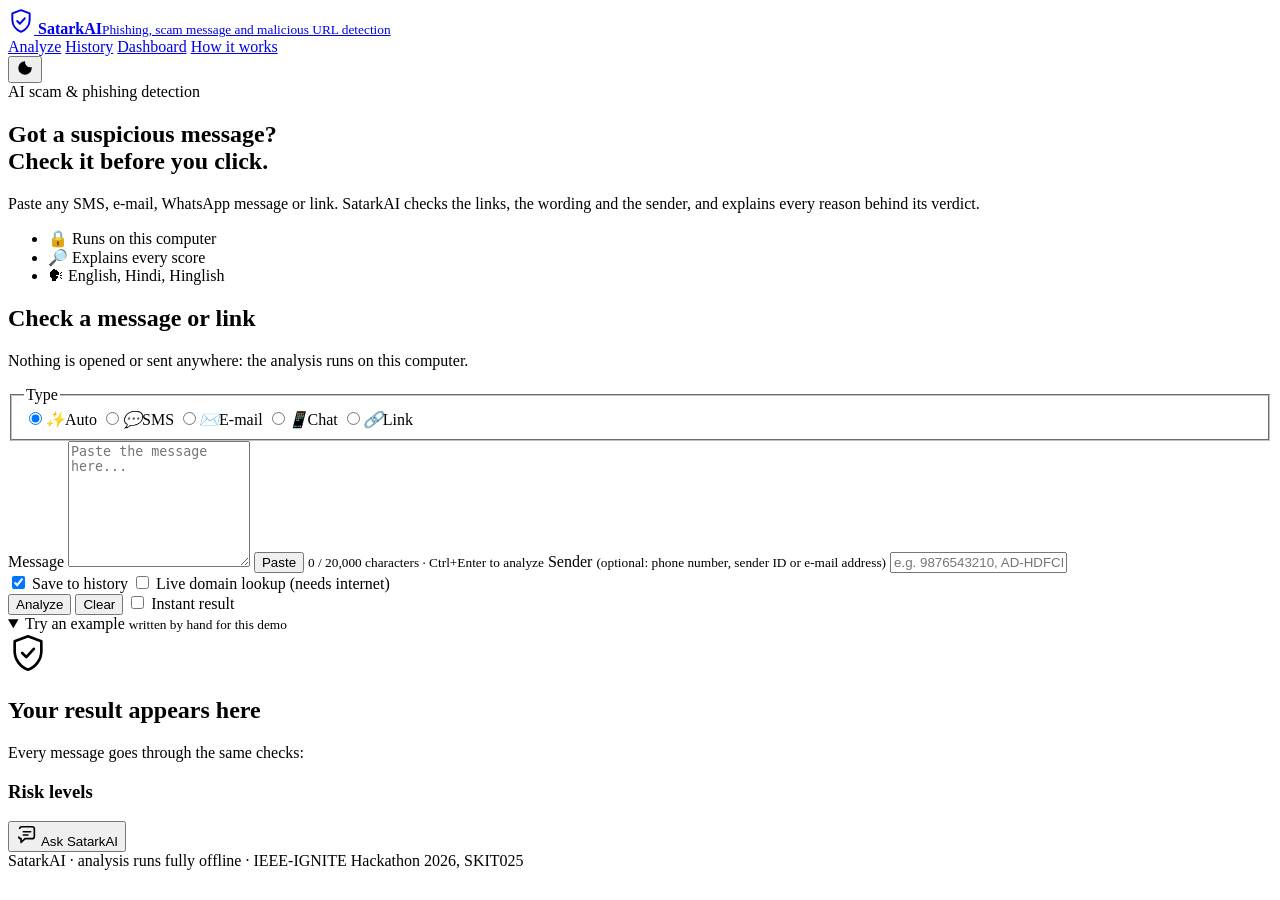
==== app/static/index.html @ 48647cab "UI upgrade, step-by-step scan, risk gauge and Ask SatarkAI assistant - Home: hero band with live sta" ====
<!doctype html>
<html lang="en">
<head>
  <meta charset="utf-8">
  <meta name="viewport" content="width=device-width, initial-scale=1">
  <title>SatarkAI - Phishing, scam and malicious URL detection</title>
  <link rel="icon" href="/static/favicon.svg" type="image/svg+xml">
  <link rel="stylesheet" href="/static/styles.css">
  <script src="/static/theme.js"></script>
</head>
<body>
  <header class="topbar">
    <a class="brand" href="#analyze" aria-label="Home">
      <svg viewBox="0 0 24 24" width="26" height="26" aria-hidden="true">
        <path d="M12 2 4 5v6c0 5 3.4 9.4 8 11 4.6-1.6 8-6 8-11V5l-8-3Z" fill="none" stroke="currentColor" stroke-width="1.8" stroke-linejoin="round"/>
        <path d="m8.5 12 2.5 2.5 4.5-5" fill="none" stroke="currentColor" stroke-width="1.8" stroke-linecap="round" stroke-linejoin="round"/>
      </svg>
      <span class="brand-text"><strong id="app-name">SatarkAI</strong><small id="app-tagline">Phishing, scam message and malicious URL detection</small></span>
    </a>
    <nav class="tabs" aria-label="Sections">
      <a href="#analyze" data-view="analyze">Analyze</a>
      <a href="#history" data-view="history">History</a>
      <a href="#dashboard" data-view="dashboard">Dashboard</a>
      <a href="#about" data-view="about">How it works</a>
    </nav>
    <button id="theme-toggle" class="icon-btn" type="button" aria-label="Switch between light and dark theme" title="Light / dark">
      <svg viewBox="0 0 24 24" width="18" height="18" aria-hidden="true"><path d="M12 3a9 9 0 1 0 9 9c0-.5 0-.9-.1-1.4A7 7 0 0 1 12 3Z" fill="currentColor"/></svg>
    </button>
  </header>

  <main>
    <!-- ANALYZE -->
    <section id="view-analyze" class="view">
      <div class="hero-band">
        <div class="hero-text">
          <span class="eyebrow"><span class="pulse" aria-hidden="true"></span> AI scam &amp; phishing detection</span>
          <h1 class="hero-title">Got a suspicious message?<br><span class="grad">Check it before you click.</span></h1>
          <p class="hero-sub">Paste any SMS, e-mail, WhatsApp message or link. SatarkAI checks the links, the wording and the sender, and explains every reason behind its verdict.</p>
          <ul class="hero-badges">
            <li><span aria-hidden="true">&#x1F512;</span> Runs on this computer</li>
            <li><span aria-hidden="true">&#x1F50E;</span> Explains every score</li>
            <li><span aria-hidden="true">&#x1F5E3;</span> English, Hindi, Hinglish</li>
          </ul>
        </div>
        <div class="hero-stats" id="hero-stats" aria-live="polite"></div>
      </div>

      <div class="analyze-grid">
        <form id="analyze-form" class="card input-card" autocomplete="off">
          <h2 class="card-title">Check a message or link</h2>
          <p class="muted small">Nothing is opened or sent anywhere: the analysis runs on this computer.</p>

          <fieldset class="type-tiles" id="channel-group">
            <legend>Type</legend>
            <label><input type="radio" name="channel" value="auto" checked><span><i aria-hidden="true">&#x2728;</i>Auto</span></label>
            <label><input type="radio" name="channel" value="sms"><span><i aria-hidden="true">&#x1F4AC;</i>SMS</span></label>
            <label><input type="radio" name="channel" value="email"><span><i aria-hidden="true">&#x2709;&#xFE0F;</i>E-mail</span></label>
            <label><input type="radio" name="channel" value="social"><span><i aria-hidden="true">&#x1F4F1;</i>Chat</span></label>
            <label><input type="radio" name="channel" value="url"><span><i aria-hidden="true">&#x1F517;</i>Link</span></label>
          </fieldset>

          <label class="field">
            <span>Message</span>
            <span class="textarea-wrap">
              <textarea id="text" name="text" rows="8" maxlength="20000" required
                placeholder="Paste the message here..."></textarea>
              <button type="button" class="paste-btn" id="paste-btn" title="Paste from clipboard">Paste</button>
            </span>
            <small class="muted"><span id="char-count">0</span> / 20,000 characters &middot; Ctrl+Enter to analyze</small>
          </label>

          <label class="field">
            <span>Sender <small class="muted">(optional: phone number, sender ID or e-mail address)</small></span>
            <input id="sender" name="sender" type="text" maxlength="320" placeholder="e.g. 9876543210, AD-HDFCBK or support@example.com">
          </label>

          <div class="options">
            <label class="check"><input type="checkbox" id="opt-save" checked> <span>Save to history</span></label>
            <label class="check" title="Asks DNS and the public RDAP service how old the domain is. Needs internet. The link itself is never opened.">
              <input type="checkbox" id="opt-lookup"> <span>Live domain lookup (needs internet)</span></label>
          </div>

          <div class="actions">
            <button type="submit" class="btn primary big" id="analyze-btn">Analyze</button>
            <button type="button" class="btn" id="clear-btn">Clear</button>
            <label class="check fast-toggle" title="Show the result at once, without the step-by-step scan">
              <input type="checkbox" id="opt-fast"> <span>Instant result</span></label>
          </div>

          <details class="samples" id="samples" open>
            <summary><span>Try an example</span> <small class="muted">written by hand for this demo</small></summary>
            <div id="sample-list" class="chips"></div>
          </details>
        </form>

        <div id="result" class="result-col" aria-live="polite">
          <div class="card empty-state">
            <div class="empty-icon" aria-hidden="true">
              <svg viewBox="0 0 24 24" width="40" height="40"><path d="M12 2 4 5v6c0 5 3.4 9.4 8 11 4.6-1.6 8-6 8-11V5l-8-3Z" fill="none" stroke="currentColor" stroke-width="1.6" stroke-linejoin="round"/><path d="m8.5 12 2.5 2.5 4.5-5" fill="none" stroke="currentColor" stroke-width="1.6" stroke-linecap="round" stroke-linejoin="round"/></svg>
            </div>
            <h2>Your result appears here</h2>
            <p class="muted">Every message goes through the same checks:</p>
            <ol class="pipeline" id="pipeline-preview"></ol>
            <h3 class="legend-head">Risk levels</h3>
            <ul class="legend-levels" id="level-legend"></ul>
          </div>
        </div>
      </div>
    </section>

    <!-- HISTORY -->
    <section id="view-history" class="view" hidden>
      <div class="view-head">
        <div>
          <h1>History</h1>
          <p class="muted">Every analysed case. Search the message text, links, domains, phone numbers, UPI IDs and analyst notes.</p>
        </div>
        <div class="head-actions">
          <label class="btn" for="bulk-file" title="CSV with a 'text' column, or TXT with one message per line">Bulk upload</label>
          <input type="file" id="bulk-file" accept=".csv,.txt,text/csv,text/plain" hidden>
          <a class="btn" id="export-btn" href="/api/cases/export.csv">Export CSV</a>
        </div>
      </div>

      <form id="filter-form" class="card filters" autocomplete="off">
        <label class="field grow"><span>Search</span>
          <input type="search" id="f-q" placeholder="e.g. kyc, paypa1, 98765, sbi-kyc.xyz"></label>
        <label class="field"><span>Risk level</span>
          <select id="f-level"><option value="">All</option></select></label>
        <label class="field"><span>Category</span>
          <select id="f-category"><option value="">All</option></select></label>
        <label class="field"><span>Status</span>
          <select id="f-status"><option value="">All</option></select></label>
        <label class="field"><span>Type</span>
          <select id="f-channel"><option value="">All</option></select></label>
        <label class="field"><span>From</span><input type="date" id="f-from"></label>
        <label class="field"><span>To</span><input type="date" id="f-to"></label>
        <label class="field"><span>Sort</span>
          <select id="f-sort">
            <option value="newest">Newest first</option>
            <option value="oldest">Oldest first</option>
            <option value="score_desc">Highest risk first</option>
            <option value="score_asc">Lowest risk first</option>
          </select></label>
        <button type="button" class="btn" id="f-reset">Reset</button>
      </form>

      <div class="card table-card">
        <div class="table-meta"><span id="history-count" class="muted"></span></div>
        <div class="table-wrap">
          <table class="data" id="history-table">
            <thead><tr>
              <th scope="col">#</th><th scope="col">Time</th><th scope="col">Risk</th><th scope="col">Category</th>
              <th scope="col">Message</th><th scope="col">Type</th><th scope="col">Status</th>
            </tr></thead>
            <tbody></tbody>
          </table>
        </div>
        <div class="pager" id="pager"></div>
      </div>
    </section>

    <!-- DASHBOARD -->
    <section id="view-dashboard" class="view" hidden>
      <div class="view-head">
        <div>
          <h1>Security dashboard</h1>
          <p class="muted" id="dash-sub">What has been analysed, and what the scams look like.</p>
        </div>
      </div>
      <div class="filter-row" role="group" aria-label="Time range">
        <span class="muted">Time range</span>
        <div class="segmented compact" id="range-group">
          <label><input type="radio" name="range" value="7"><span>7 days</span></label>
          <label><input type="radio" name="range" value="30" checked><span>30 days</span></label>
          <label><input type="radio" name="range" value="90"><span>90 days</span></label>
        </div>
        <span id="demo-flag" class="pill demo" hidden></span>
      </div>
      <div id="dashboard-body" class="dash"></div>
    </section>

    <!-- ABOUT / MODEL CARD -->
    <section id="view-about" class="view" hidden>
      <div class="view-head">
        <div>
          <h1>How it works</h1>
          <p class="muted">Method, data, measured accuracy and known limits. Every number on this page is read from <code>models/metrics.json</code>, which the training script writes.</p>
        </div>
      </div>
      <div id="about-body" class="about"></div>
    </section>
  </main>

  <dialog id="case-dialog" aria-labelledby="case-title">
    <div class="dialog-head">
      <h2 id="case-title">Case</h2>
      <button type="button" class="icon-btn" id="case-close" aria-label="Close">&#x2715;</button>
    </div>
    <div id="case-body" class="dialog-body"></div>
  </dialog>

  <!-- ASSISTANT -->
  <button type="button" id="chat-fab" class="chat-fab" aria-controls="chat-panel" aria-expanded="false">
    <svg viewBox="0 0 24 24" width="22" height="22" aria-hidden="true"><path d="M4 5.5A2.5 2.5 0 0 1 6.5 3h11A2.5 2.5 0 0 1 20 5.5v8a2.5 2.5 0 0 1-2.5 2.5H10l-4.5 4v-4A2.5 2.5 0 0 1 3 13.5" fill="none" stroke="currentColor" stroke-width="1.8" stroke-linejoin="round"/><path d="M8 8.5h8M8 12h5" stroke="currentColor" stroke-width="1.8" stroke-linecap="round"/></svg>
    <span>Ask SatarkAI</span>
  </button>
  <section id="chat-panel" class="chat-panel" aria-label="SatarkAI assistant" hidden>
    <header class="chat-head">
      <div class="chat-avatar" aria-hidden="true">S</div>
      <div class="chat-title"><strong>SatarkAI assistant</strong><small id="chat-mode">Scam-safety help</small></div>
      <button type="button" class="icon-btn" id="chat-close" aria-label="Close assistant">&#x2715;</button>
    </header>
    <div class="chat-log" id="chat-log" aria-live="polite"></div>
    <div class="chat-suggest" id="chat-suggest"></div>
    <form class="chat-form" id="chat-form" autocomplete="off">
      <input type="text" id="chat-input" maxlength="1000" placeholder="Ask about this result or any scam..." aria-label="Your question">
      <button type="submit" class="btn primary" id="chat-send" aria-label="Send">&#x27A4;</button>
    </form>
    <p class="chat-foot" id="chat-foot"></p>
  </section>

  <div id="toast" role="status" aria-live="polite" hidden></div>
  <footer class="foot muted small">
    <span id="foot-text">SatarkAI</span> &middot; analysis runs fully offline &middot; IEEE-IGNITE Hackathon 2026, SKIT025
  </footer>

  <script src="/static/vendor/chart.umd.min.js"></script>
  <script src="/static/app.js"></script>
</body>
</html>
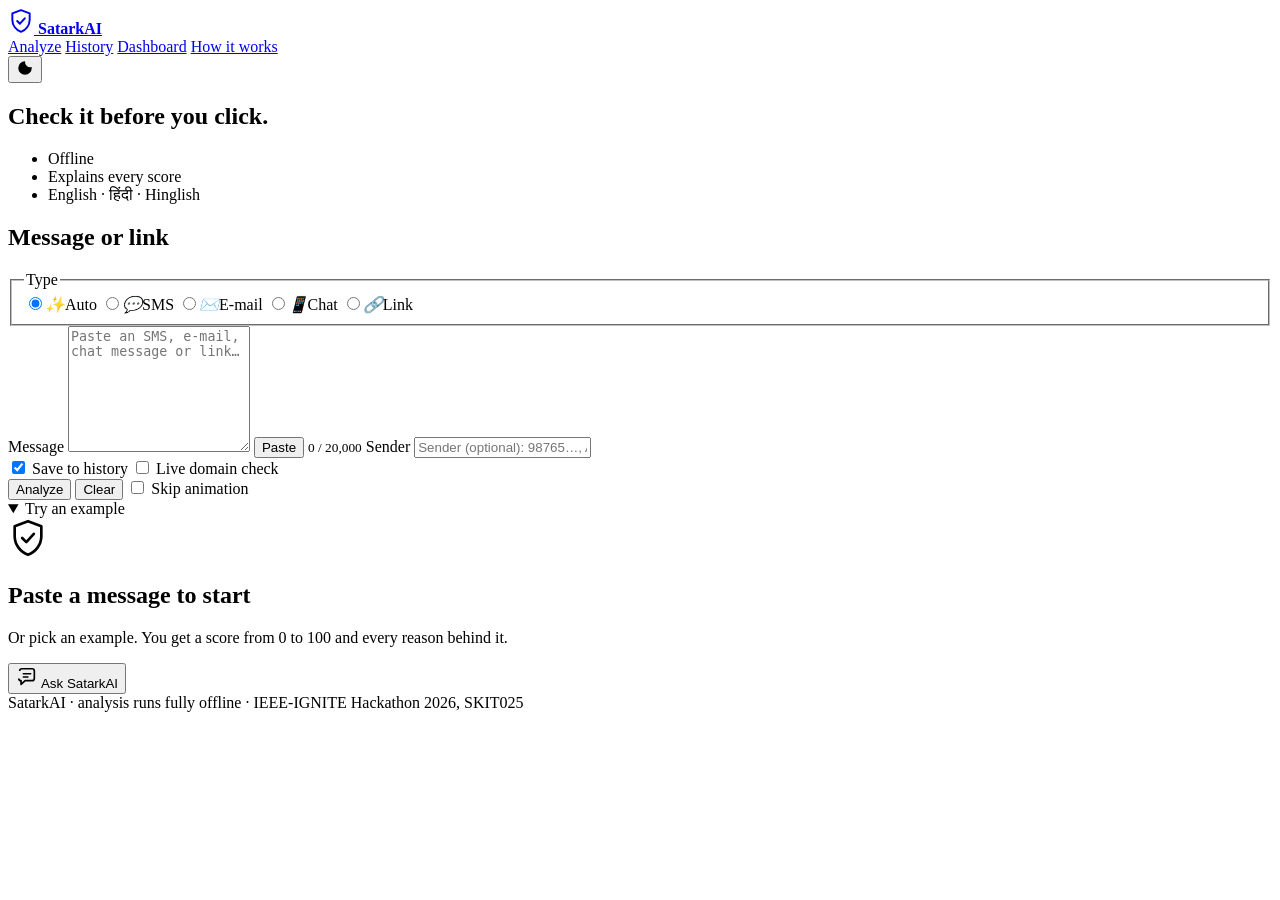
==== commit 3f8f5aff: "Automatic checking: SMS app, website scan, Gmail and inbox watcher - /api/ingest + live alerts in th" ====
--- a/app/static/index.html
+++ b/app/static/index.html
@@ -15,7 +15,7 @@
         <path d="M12 2 4 5v6c0 5 3.4 9.4 8 11 4.6-1.6 8-6 8-11V5l-8-3Z" fill="none" stroke="currentColor" stroke-width="1.8" stroke-linejoin="round"/>
         <path d="m8.5 12 2.5 2.5 4.5-5" fill="none" stroke="currentColor" stroke-width="1.8" stroke-linecap="round" stroke-linejoin="round"/>
       </svg>
-      <span class="brand-text"><strong id="app-name">SatarkAI</strong><small id="app-tagline">Phishing, scam message and malicious URL detection</small></span>
+      <span class="brand-text"><strong id="app-name">SatarkAI</strong></span>
     </a>
     <nav class="tabs" aria-label="Sections">
       <a href="#analyze" data-view="analyze">Analyze</a>
@@ -33,13 +33,11 @@
     <section id="view-analyze" class="view">
       <div class="hero-band">
         <div class="hero-text">
-          <span class="eyebrow"><span class="pulse" aria-hidden="true"></span> AI scam &amp; phishing detection</span>
-          <h1 class="hero-title">Got a suspicious message?<br><span class="grad">Check it before you click.</span></h1>
-          <p class="hero-sub">Paste any SMS, e-mail, WhatsApp message or link. SatarkAI checks the links, the wording and the sender, and explains every reason behind its verdict.</p>
+          <h1 class="hero-title">Check it <span class="grad">before you click.</span></h1>
           <ul class="hero-badges">
-            <li><span aria-hidden="true">&#x1F512;</span> Runs on this computer</li>
-            <li><span aria-hidden="true">&#x1F50E;</span> Explains every score</li>
-            <li><span aria-hidden="true">&#x1F5E3;</span> English, Hindi, Hinglish</li>
+            <li>Offline</li>
+            <li>Explains every score</li>
+            <li>English · हिंदी · Hinglish</li>
           </ul>
         </div>
         <div class="hero-stats" id="hero-stats" aria-live="polite"></div>
@@ -47,11 +45,10 @@
 
       <div class="analyze-grid">
         <form id="analyze-form" class="card input-card" autocomplete="off">
-          <h2 class="card-title">Check a message or link</h2>
-          <p class="muted small">Nothing is opened or sent anywhere: the analysis runs on this computer.</p>
+          <h2 class="card-title">Message or link</h2>
 
           <fieldset class="type-tiles" id="channel-group">
-            <legend>Type</legend>
+            <legend class="sr-only">Type</legend>
             <label><input type="radio" name="channel" value="auto" checked><span><i aria-hidden="true">&#x2728;</i>Auto</span></label>
             <label><input type="radio" name="channel" value="sms"><span><i aria-hidden="true">&#x1F4AC;</i>SMS</span></label>
             <label><input type="radio" name="channel" value="email"><span><i aria-hidden="true">&#x2709;&#xFE0F;</i>E-mail</span></label>
@@ -60,35 +57,35 @@
           </fieldset>
 
           <label class="field">
-            <span>Message</span>
+            <span class="sr-only">Message</span>
             <span class="textarea-wrap">
               <textarea id="text" name="text" rows="8" maxlength="20000" required
-                placeholder="Paste the message here..."></textarea>
+                placeholder="Paste an SMS, e-mail, chat message or link…"></textarea>
               <button type="button" class="paste-btn" id="paste-btn" title="Paste from clipboard">Paste</button>
             </span>
-            <small class="muted"><span id="char-count">0</span> / 20,000 characters &middot; Ctrl+Enter to analyze</small>
+            <small class="muted counter"><span id="char-count">0</span> / 20,000</small>
           </label>
 
           <label class="field">
-            <span>Sender <small class="muted">(optional: phone number, sender ID or e-mail address)</small></span>
-            <input id="sender" name="sender" type="text" maxlength="320" placeholder="e.g. 9876543210, AD-HDFCBK or support@example.com">
+            <span class="sr-only">Sender</span>
+            <input id="sender" name="sender" type="text" maxlength="320" placeholder="Sender (optional): 98765…, AD-HDFCBK, name@mail.com">
           </label>
 
           <div class="options">
             <label class="check"><input type="checkbox" id="opt-save" checked> <span>Save to history</span></label>
             <label class="check" title="Asks DNS and the public RDAP service how old the domain is. Needs internet. The link itself is never opened.">
-              <input type="checkbox" id="opt-lookup"> <span>Live domain lookup (needs internet)</span></label>
+              <input type="checkbox" id="opt-lookup"> <span>Live domain check</span></label>
           </div>
 
           <div class="actions">
-            <button type="submit" class="btn primary big" id="analyze-btn">Analyze</button>
+            <button type="submit" class="btn primary big" id="analyze-btn" title="Ctrl+Enter">Analyze</button>
             <button type="button" class="btn" id="clear-btn">Clear</button>
             <label class="check fast-toggle" title="Show the result at once, without the step-by-step scan">
-              <input type="checkbox" id="opt-fast"> <span>Instant result</span></label>
+              <input type="checkbox" id="opt-fast"> <span>Skip animation</span></label>
           </div>
 
           <details class="samples" id="samples" open>
-            <summary><span>Try an example</span> <small class="muted">written by hand for this demo</small></summary>
+            <summary title="Examples were written by hand for this demo">Try an example</summary>
             <div id="sample-list" class="chips"></div>
           </details>
         </form>
@@ -98,11 +95,9 @@
             <div class="empty-icon" aria-hidden="true">
               <svg viewBox="0 0 24 24" width="40" height="40"><path d="M12 2 4 5v6c0 5 3.4 9.4 8 11 4.6-1.6 8-6 8-11V5l-8-3Z" fill="none" stroke="currentColor" stroke-width="1.6" stroke-linejoin="round"/><path d="m8.5 12 2.5 2.5 4.5-5" fill="none" stroke="currentColor" stroke-width="1.6" stroke-linecap="round" stroke-linejoin="round"/></svg>
             </div>
-            <h2>Your result appears here</h2>
-            <p class="muted">Every message goes through the same checks:</p>
-            <ol class="pipeline" id="pipeline-preview"></ol>
-            <h3 class="legend-head">Risk levels</h3>
-            <ul class="legend-levels" id="level-legend"></ul>
+            <h2>Paste a message to start</h2>
+            <p class="muted">Or pick an example. You get a score from 0 to 100 and every reason behind it.</p>
+            <ul class="legend-levels inline" id="level-legend"></ul>
           </div>
         </div>
       </div>
@@ -113,7 +108,7 @@
       <div class="view-head">
         <div>
           <h1>History</h1>
-          <p class="muted">Every analysed case. Search the message text, links, domains, phone numbers, UPI IDs and analyst notes.</p>
+          <p class="muted">Search text, links, numbers, UPI IDs and notes.</p>
         </div>
         <div class="head-actions">
           <label class="btn" for="bulk-file" title="CSV with a 'text' column, or TXT with one message per line">Bulk upload</label>
@@ -165,7 +160,7 @@
       <div class="view-head">
         <div>
           <h1>Security dashboard</h1>
-          <p class="muted" id="dash-sub">What has been analysed, and what the scams look like.</p>
+          <p class="muted" id="dash-sub"></p>
         </div>
       </div>
       <div class="filter-row" role="group" aria-label="Time range">
@@ -185,7 +180,7 @@
       <div class="view-head">
         <div>
           <h1>How it works</h1>
-          <p class="muted">Method, data, measured accuracy and known limits. Every number on this page is read from <code>models/metrics.json</code>, which the training script writes.</p>
+          <p class="muted">Method, data, measured accuracy and known limits.</p>
         </div>
       </div>
       <div id="about-body" class="about"></div>
@@ -220,6 +215,7 @@
     <p class="chat-foot" id="chat-foot"></p>
   </section>
 
+  <div id="alert-stack" class="alert-stack" aria-live="assertive"></div>
   <div id="toast" role="status" aria-live="polite" hidden></div>
   <footer class="foot muted small">
     <span id="foot-text">SatarkAI</span> &middot; analysis runs fully offline &middot; IEEE-IGNITE Hackathon 2026, SKIT025
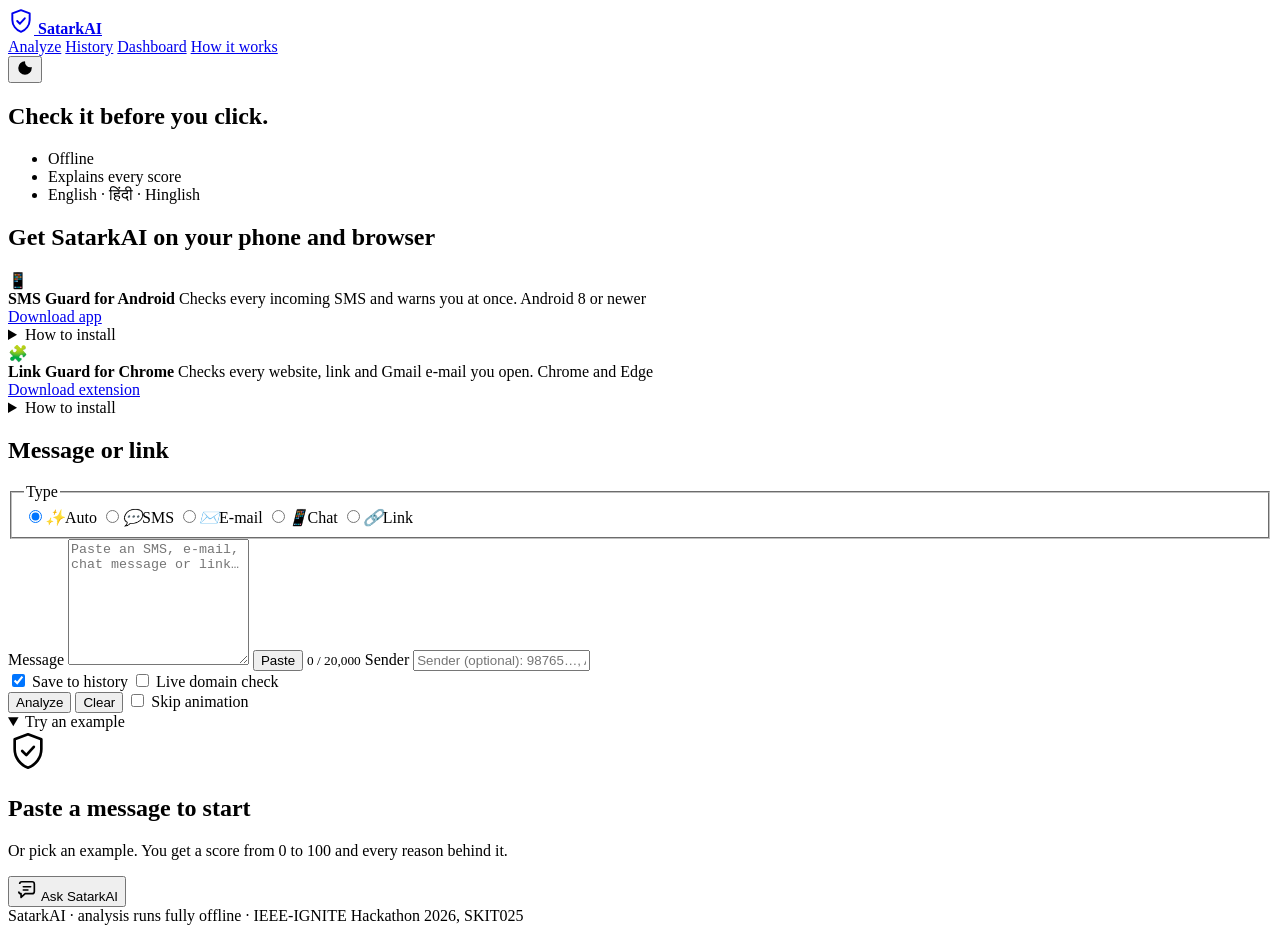
==== commit f518869a: "Download app and extension from the home page; extension popup with on/off switch - Home page: downl" ====
--- a/app/static/index.html
+++ b/app/static/index.html
@@ -43,6 +43,48 @@
         <div class="hero-stats" id="hero-stats" aria-live="polite"></div>
       </div>
 
+      <section class="get-apps" aria-labelledby="get-apps-title">
+        <h2 id="get-apps-title" class="sr-only">Get SatarkAI on your phone and browser</h2>
+        <div class="app-card">
+          <div class="app-ico" aria-hidden="true">📱</div>
+          <div class="app-main">
+            <b>SMS Guard for Android</b>
+            <span class="muted small">Checks every incoming SMS and warns you at once.</span>
+            <span class="app-meta" id="apk-meta">Android 8 or newer</span>
+          </div>
+          <div class="app-act">
+            <a class="btn primary" id="apk-btn" href="/download/satarkai-sms-guard.apk" download>Download app</a>
+          </div>
+          <details class="app-help"><summary>How to install</summary>
+              <ol>
+                <li>Download on the phone, or copy the file to it.</li>
+                <li>Open the file. Allow <i>Install unknown apps</i> if Android asks.</li>
+                <li>Open <b>SatarkAI SMS Guard</b> and tap <i>Allow SMS and notifications</i>.</li>
+                <li>Enter this laptop's address and the pairing code, then tap <i>Test connection</i>.</li>
+              </ol>
+            </details>
+        </div>
+        <div class="app-card">
+          <div class="app-ico" aria-hidden="true">🧩</div>
+          <div class="app-main">
+            <b>Link Guard for Chrome</b>
+            <span class="muted small">Checks every website, link and Gmail e-mail you open.</span>
+            <span class="app-meta" id="ext-meta">Chrome and Edge</span>
+          </div>
+          <div class="app-act">
+            <a class="btn primary" id="ext-btn" href="/download/satarkai-link-guard.zip" download>Download extension</a>
+          </div>
+          <details class="app-help"><summary>How to install</summary>
+              <ol>
+                <li>Unzip the file.</li>
+                <li>Open <code>chrome://extensions</code> <button type="button" class="copy-btn" id="copy-ext-url">Copy</button> and turn on <i>Developer mode</i>.</li>
+                <li>Click <i>Load unpacked</i> and choose the <b>satarkai-link-guard</b> folder.</li>
+                <li>Pin it from the 🧩 menu. Click its icon to switch protection on or off.</li>
+              </ol>
+            </details>
+        </div>
+      </section>
+
       <div class="analyze-grid">
         <form id="analyze-form" class="card input-card" autocomplete="off">
           <h2 class="card-title">Message or link</h2>
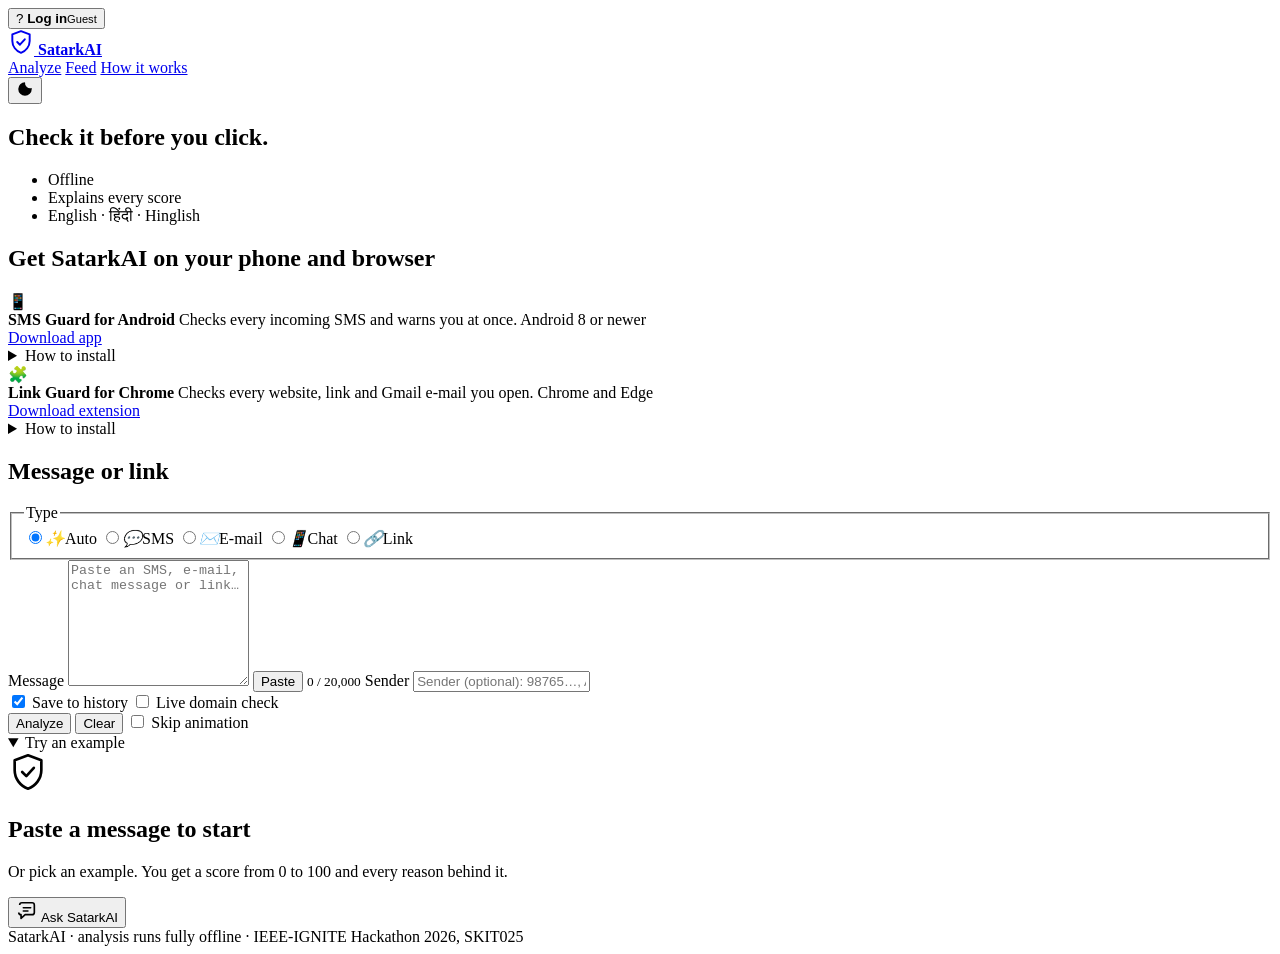
==== commit cec4e419: "Community feed, accounts with user/admin panels, PDF case reports; own score first for repeat sender" ====
--- a/app/static/index.html
+++ b/app/static/index.html
@@ -5,11 +5,18 @@
   <meta name="viewport" content="width=device-width, initial-scale=1">
   <title>SatarkAI - Phishing, scam and malicious URL detection</title>
   <link rel="icon" href="/static/favicon.svg" type="image/svg+xml">
-  <link rel="stylesheet" href="/static/styles.css">
-  <script src="/static/theme.js"></script>
+  <link rel="stylesheet" href="/static/styles.css?v=1.8">
+  <script src="/static/theme.js?v=1.8"></script>
 </head>
 <body>
   <header class="topbar">
+    <div class="profile" id="profile">
+      <button type="button" class="profile-btn" id="profile-btn" aria-haspopup="true" aria-expanded="false" aria-controls="profile-menu">
+        <span class="avatar" id="avatar" aria-hidden="true">?</span>
+        <span class="profile-text"><b id="profile-name">Log in</b><small id="profile-role">Guest</small></span>
+      </button>
+      <div class="profile-menu card" id="profile-menu" hidden></div>
+    </div>
     <a class="brand" href="#analyze" aria-label="Home">
       <svg viewBox="0 0 24 24" width="26" height="26" aria-hidden="true">
         <path d="M12 2 4 5v6c0 5 3.4 9.4 8 11 4.6-1.6 8-6 8-11V5l-8-3Z" fill="none" stroke="currentColor" stroke-width="1.8" stroke-linejoin="round"/>
@@ -19,8 +26,10 @@
     </a>
     <nav class="tabs" aria-label="Sections">
       <a href="#analyze" data-view="analyze">Analyze</a>
-      <a href="#history" data-view="history">History</a>
-      <a href="#dashboard" data-view="dashboard">Dashboard</a>
+      <a href="#feed" data-view="feed">Feed</a>
+      <a href="#history" data-view="history" class="admin-only" hidden>History</a>
+      <a href="#dashboard" data-view="dashboard" class="admin-only" hidden>Dashboard</a>
+      <a href="#admin" data-view="admin" class="admin-only" hidden>Admin</a>
       <a href="#about" data-view="about">How it works</a>
     </nav>
     <button id="theme-toggle" class="icon-btn" type="button" aria-label="Switch between light and dark theme" title="Light / dark">
@@ -145,12 +154,43 @@
       </div>
     </section>
 
+    <!-- FEED -->
+    <section id="view-feed" class="view" hidden>
+      <div class="view-head">
+        <div>
+          <h1>Scam feed</h1>
+          <p class="muted">Scams people received, shared so everyone learns to spot them. Never post your own OTP, PIN or bank details.</p>
+        </div>
+        <div class="segmented compact" id="feed-sort" role="group" aria-label="Sort posts">
+          <label><input type="radio" name="feed-sort" value="new" checked><span>New</span></label>
+          <label><input type="radio" name="feed-sort" value="top"><span>Top</span></label>
+        </div>
+      </div>
+      <div class="feed-layout">
+        <div class="feed-main">
+          <div id="composer-host"></div>
+          <div id="feed-list" class="feed-list" aria-live="polite"></div>
+          <div class="pager" id="feed-pager"></div>
+        </div>
+        <aside class="feed-side card">
+          <h3>Lost money or shared details?</h3>
+          <p class="small">Call <b>1930</b> at once (national cyber-fraud helpline) and report on <b>cybercrime.gov.in</b>. Each post has a <i>Report</i> button that copies the details for the complaint form.</p>
+          <h3>Good posts</h3>
+          <ul class="small tight">
+            <li>Paste the scam message: SatarkAI checks it and attaches the score.</li>
+            <li>Hide your own name, number and account details in screenshots.</li>
+            <li>Vote up posts that helped you.</li>
+          </ul>
+        </aside>
+      </div>
+    </section>
+
     <!-- HISTORY -->
     <section id="view-history" class="view" hidden>
       <div class="view-head">
         <div>
           <h1>History</h1>
-          <p class="muted">Search text, links, numbers, UPI IDs and notes.</p>
+          <p class="muted">Messages scoring 50 or more are saved here. Search text, links, numbers, UPI IDs and notes.</p>
         </div>
         <div class="head-actions">
           <label class="btn" for="bulk-file" title="CSV with a 'text' column, or TXT with one message per line">Bulk upload</label>
@@ -217,6 +257,27 @@
       <div id="dashboard-body" class="dash"></div>
     </section>
 
+    <!-- ADMIN -->
+    <section id="view-admin" class="view" hidden>
+      <div class="view-head">
+        <div>
+          <h1>Admin</h1>
+          <p class="muted">Users and hidden feed posts. Pin, verify, hide or delete posts from the Feed while in the admin panel.</p>
+        </div>
+      </div>
+      <div class="card table-card">
+        <h3>Users</h3>
+        <div class="table-wrap">
+          <table class="data" id="users-table">
+            <thead><tr><th scope="col">#</th><th scope="col">User</th><th scope="col">Joined</th><th scope="col">Posts</th><th scope="col">Role</th><th scope="col">Status</th></tr></thead>
+            <tbody></tbody>
+          </table>
+        </div>
+      </div>
+      <h3 class="section-title">Hidden posts</h3>
+      <div id="hidden-posts" class="feed-list"></div>
+    </section>
+
     <!-- ABOUT / MODEL CARD -->
     <section id="view-about" class="view" hidden>
       <div class="view-head">
@@ -235,6 +296,26 @@
       <button type="button" class="icon-btn" id="case-close" aria-label="Close">&#x2715;</button>
     </div>
     <div id="case-body" class="dialog-body"></div>
+  </dialog>
+
+  <dialog id="auth-dialog" class="auth-dialog" aria-labelledby="auth-title">
+    <div class="dialog-head">
+      <h2 id="auth-title">Log in</h2>
+      <button type="button" class="icon-btn" id="auth-close" aria-label="Close">&#x2715;</button>
+    </div>
+    <form id="auth-form" class="dialog-body" autocomplete="on">
+      <div class="segmented compact" role="group" aria-label="Log in or register">
+        <label><input type="radio" name="auth-mode" value="login" checked><span>Log in</span></label>
+        <label><input type="radio" name="auth-mode" value="register"><span>Register</span></label>
+      </div>
+      <p class="small muted" id="auth-why" hidden></p>
+      <label class="field"><span>Username</span>
+        <input type="text" id="auth-user" name="username" required minlength="3" maxlength="30" autocomplete="username"></label>
+      <label class="field"><span>Password <small class="muted" id="auth-pw-hint"></small></span>
+        <input type="password" id="auth-pass" name="password" required maxlength="200" autocomplete="current-password"></label>
+      <p class="form-error" id="auth-error" role="alert" hidden></p>
+      <button type="submit" class="btn primary" id="auth-submit">Log in</button>
+    </form>
   </dialog>
 
   <!-- ASSISTANT -->
@@ -263,7 +344,7 @@
     <span id="foot-text">SatarkAI</span> &middot; analysis runs fully offline &middot; IEEE-IGNITE Hackathon 2026, SKIT025
   </footer>
 
-  <script src="/static/vendor/chart.umd.min.js"></script>
-  <script src="/static/app.js"></script>
+  <script src="/static/vendor/chart.umd.min.js?v=1.8"></script>
+  <script src="/static/app.js?v=1.8"></script>
 </body>
 </html>
